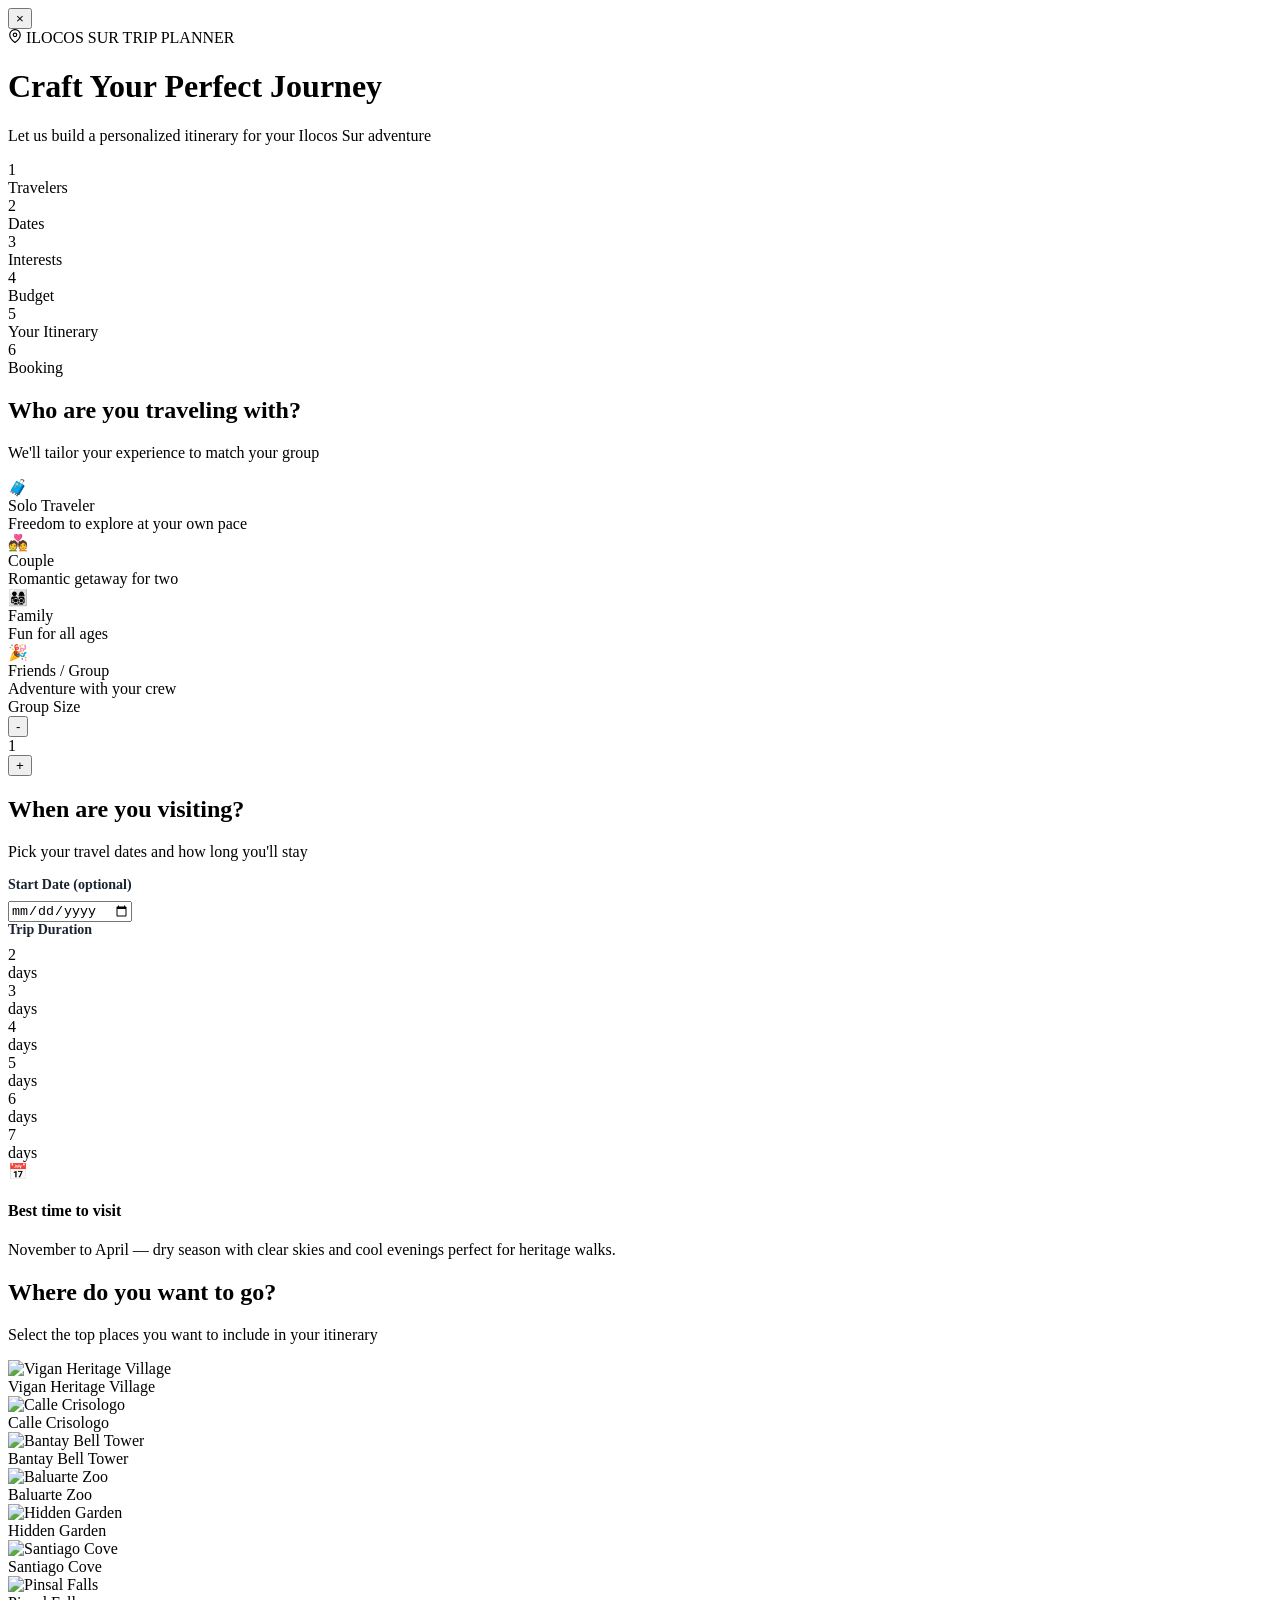
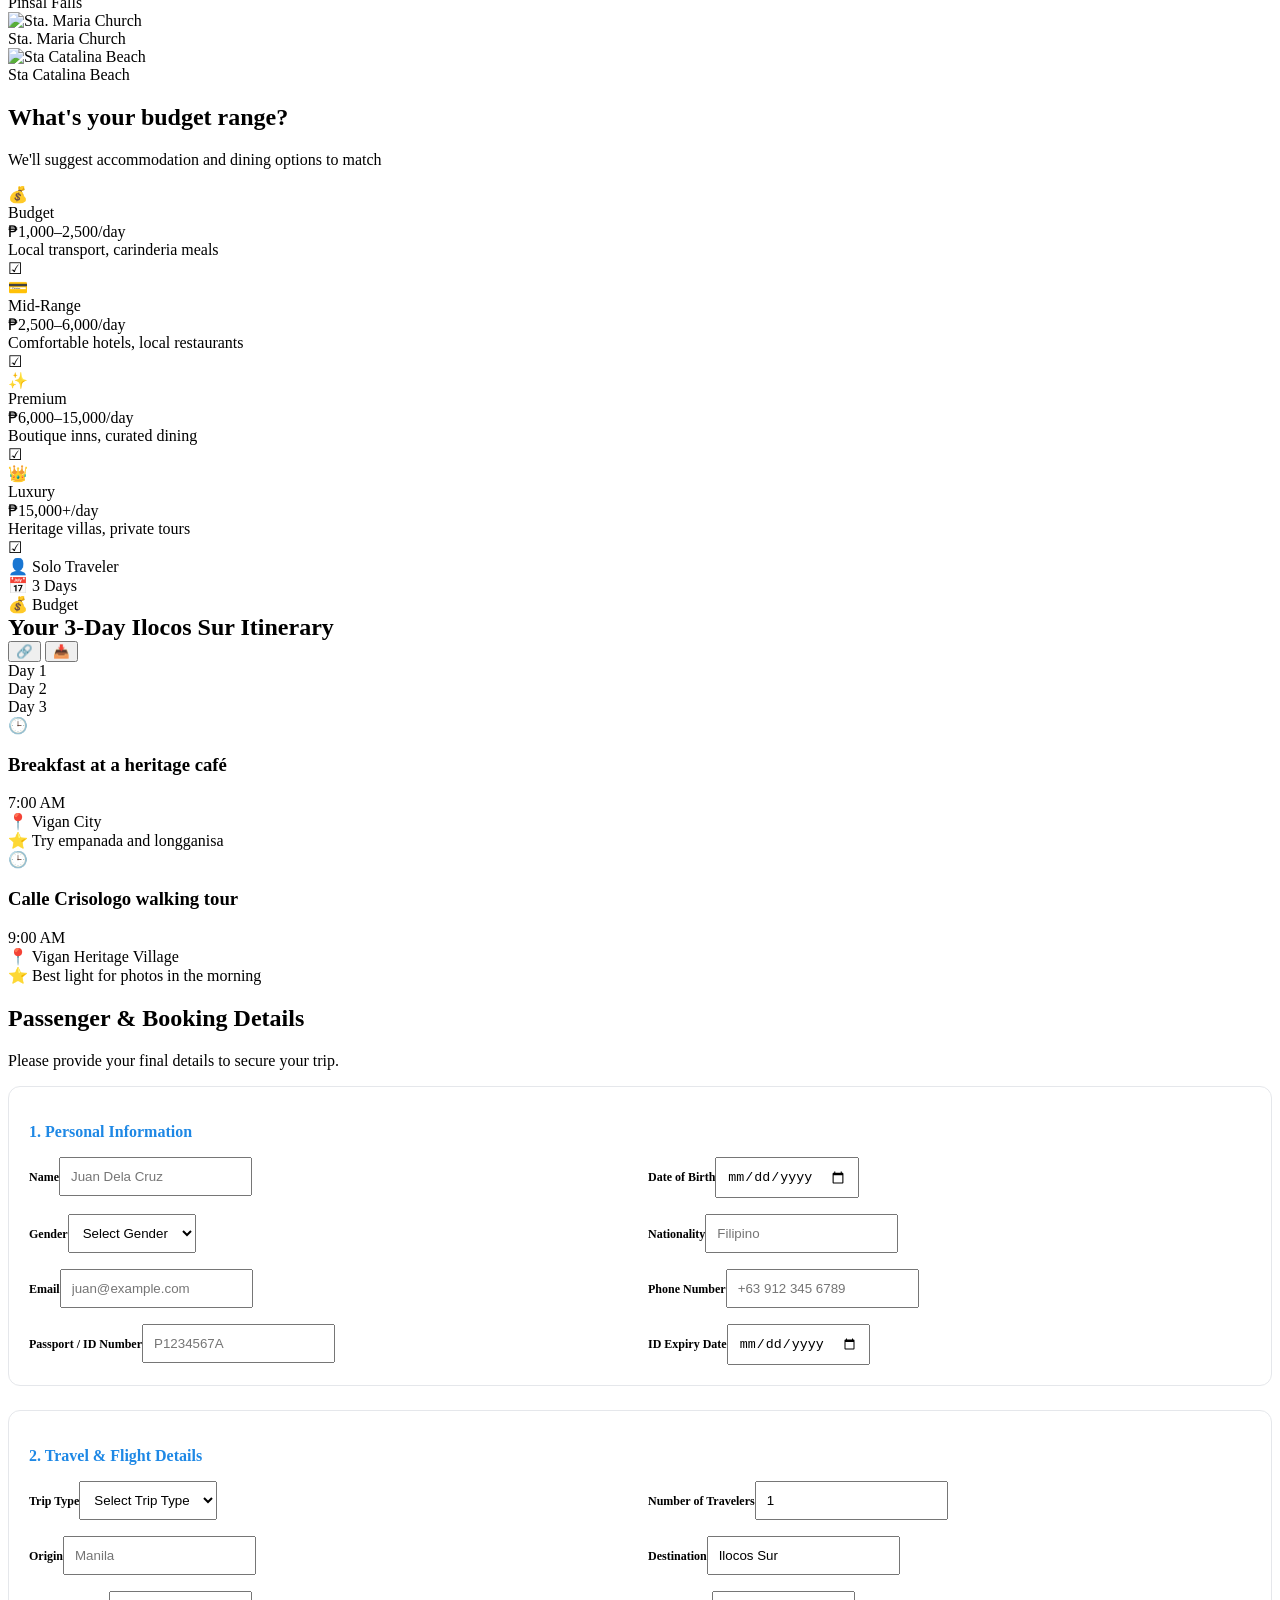
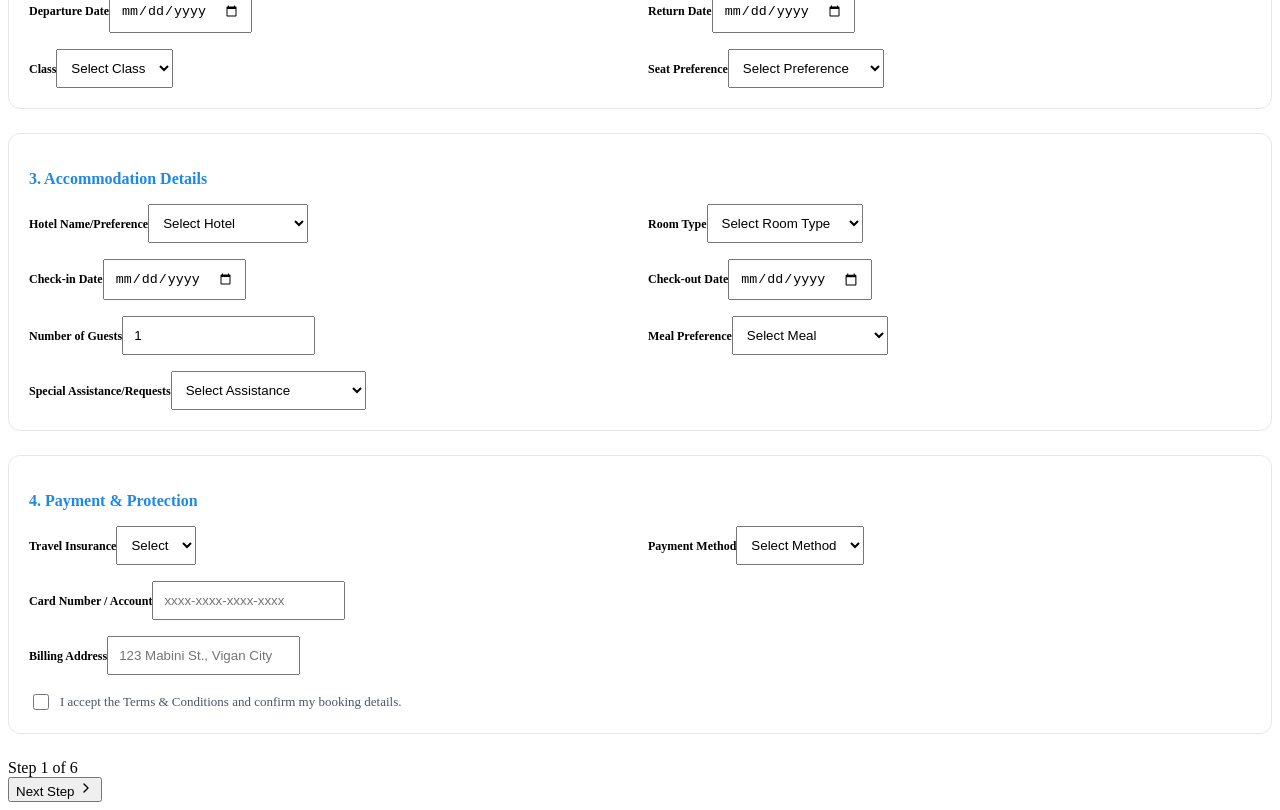
==== Frontend/HTML/registration.html @ b533a6a7 "Migrate from Supabase to local PHP and MySQL backend" ====
<!DOCTYPE html>
<html lang="en">

<head>
    <meta charset="UTF-8">
    <meta name="viewport" content="width=device-width, initial-scale=1.0">
    <title>Ilocos Sur Trip Planner</title>
    <link
        href="https://fonts.googleapis.com/css2?family=Playfair+Display:wght=700;800&family=Poppins:wght=400;500;600;700&display=swap"
        rel="stylesheet">
    <link rel="stylesheet" href="../CSS/styles-registration.css">
</head>

<body>

    <div class="modal-container">
        <div class="modal-header">
            <button class="close-btn" onclick="window.location.href='index.html'">&times;</button>
            <div class="modal-header-bg-circle"></div>

            <div class="header-tag">
                <svg width="14" height="14" viewBox="0 0 24 24" fill="none" stroke="currentColor" stroke-width="2"
                    stroke-linecap="round" stroke-linejoin="round">
                    <path d="M21 10c0 7-9 13-9 13s-9-6-9-13a9 9 0 0 1 18 0z"></path>
                    <circle cx="12" cy="10" r="3"></circle>
                </svg>
                ILOCOS SUR TRIP PLANNER
            </div>
            <h1 class="header-title">Craft Your Perfect Journey</h1>
            <p class="header-subtitle">Let us build a personalized itinerary for your Ilocos Sur adventure</p>

            <div class="progress-wrapper">
                <div class="progress-line-bg"></div>
                <div class="progress-line-fill" id="progress-fill" style="width: 0%;"></div>

                <div class="progress-step active" data-step="1">
                    <div class="step-circle">1</div>
                    <div class="step-label">Travelers</div>
                </div>
                <div class="progress-step" data-step="2">
                    <div class="step-circle">2</div>
                    <div class="step-label">Dates</div>
                </div>
                <div class="progress-step" data-step="3">
                    <div class="step-circle">3</div>
                    <div class="step-label">Interests</div>
                </div>
                <div class="progress-step" data-step="4">
                    <div class="step-circle">4</div>
                    <div class="step-label">Budget</div>
                </div>
                <div class="progress-step" data-step="5">
                    <div class="step-circle">5</div>
                    <div class="step-label">Your Itinerary</div>
                </div>
                <div class="progress-step" data-step="6">
                    <div class="step-circle">6</div>
                    <div class="step-label">Booking</div>
                </div>
            </div>
        </div>

        <div class="modal-body" id="modal-body">

            <div class="step-content active" id="step-1">
                <h2 class="section-heading">Who are you traveling with?</h2>
                <p class="section-subheading">We'll tailor your experience to match your group</p>

                <div class="options-grid" id="traveler-type-grid">
                    <div class="option-card" data-value="Solo">
                        <div class="option-icon">🧳</div>
                        <div class="option-title">Solo Traveler</div>
                        <div class="option-desc">Freedom to explore at your own pace</div>
                    </div>
                    <div class="option-card" data-value="Couple">
                        <div class="option-icon">💑</div>
                        <div class="option-title">Couple</div>
                        <div class="option-desc">Romantic getaway for two</div>
                    </div>
                    <div class="option-card" data-value="Family">
                        <div class="option-icon">👨‍👩‍👧‍👦</div>
                        <div class="option-title">Family</div>
                        <div class="option-desc">Fun for all ages</div>
                    </div>
                    <div class="option-card" data-value="Group">
                        <div class="option-icon">🎉</div>
                        <div class="option-title">Friends / Group</div>
                        <div class="option-desc">Adventure with your crew</div>
                    </div>
                </div>

                <div class="group-size-control">
                    <div class="group-size-label">Group Size</div>
                    <button class="btn-circle btn-minus" id="btn-minus">-</button>
                    <div class="group-size-value" id="group-size-val">1</div>
                    <button class="btn-circle btn-plus" id="btn-plus">+</button>
                </div>
            </div>

            <div class="step-content" id="step-2">
                <h2 class="section-heading">When are you visiting?</h2>
                <p class="section-subheading">Pick your travel dates and how long you'll stay</p>

                <label style="font-weight: 700; color: #1A2332; font-size: 14px; margin-bottom: 8px; display: block;">Start Date (optional)</label>
                <input type="date" class="input-field" id="start-date" placeholder="dd/mm/yyyy">

                <label style="font-weight: 700; color: #1A2332; font-size: 14px; margin-bottom: 8px; display: block;">Trip Duration</label>
                <div class="duration-grid" id="duration-grid">
                    <div class="duration-card" data-value="2">
                        <div class="duration-num">2</div>
                        <div class="duration-text">days</div>
                    </div>
                    <div class="duration-card selected" data-value="3">
                        <div class="duration-num">3</div>
                        <div class="duration-text">days</div>
                    </div>
                    <div class="duration-card" data-value="4">
                        <div class="duration-num">4</div>
                        <div class="duration-text">days</div>
                    </div>
                    <div class="duration-card" data-value="5">
                        <div class="duration-num">5</div>
                        <div class="duration-text">days</div>
                    </div>
                    <div class="duration-card" data-value="6">
                        <div class="duration-num">6</div>
                        <div class="duration-text">days</div>
                    </div>
                    <div class="duration-card" data-value="7">
                        <div class="duration-num">7</div>
                        <div class="duration-text">days</div>
                    </div>
                </div>

                <div class="info-box">
                    <div class="info-box-icon">📅</div>
                    <div class="info-box-content">
                        <h4>Best time to visit</h4>
                        <p>November to April — dry season with clear skies and cool evenings perfect for heritage walks.</p>
                    </div>
                </div>
            </div>

            <div class="step-content" id="step-3">
                <h2 class="section-heading">Where do you want to go?</h2>
                <p class="section-subheading">Select the top places you want to include in your itinerary</p>

                <div class="options-grid" style="grid-template-columns: repeat(3, 1fr);" id="dest-grid">
                    </div>
            </div>

            <div class="step-content" id="step-4">
                <h2 class="section-heading">What's your budget range?</h2>
                <p class="section-subheading">We'll suggest accommodation and dining options to match</p>

                <div class="options-grid" style="grid-template-columns: 1fr 1fr;" id="budget-grid">
                    <div class="option-card budget-card" data-value="Budget">
                        <div class="budget-card-inner">
                            <div class="option-icon">💰</div>
                            <div>
                                <div class="option-title">Budget</div>
                                <div class="budget-amount">₱1,000–2,500/day</div>
                                <div class="option-desc">Local transport, carinderia meals</div>
                            </div>
                        </div>
                        <div class="budget-check">☑</div>
                    </div>
                    <div class="option-card budget-card" data-value="Mid-Range">
                        <div class="budget-card-inner">
                            <div class="option-icon">💳</div>
                            <div>
                                <div class="option-title">Mid-Range</div>
                                <div class="budget-amount">₱2,500–6,000/day</div>
                                <div class="option-desc">Comfortable hotels, local restaurants</div>
                            </div>
                        </div>
                        <div class="budget-check">☑</div>
                    </div>
                    <div class="option-card budget-card" data-value="Premium">
                        <div class="budget-card-inner">
                            <div class="option-icon">✨</div>
                            <div>
                                <div class="option-title">Premium</div>
                                <div class="budget-amount">₱6,000–15,000/day</div>
                                <div class="option-desc">Boutique inns, curated dining</div>
                            </div>
                        </div>
                        <div class="budget-check">☑</div>
                    </div>
                    <div class="option-card budget-card" data-value="Luxury">
                        <div class="budget-card-inner">
                            <div class="option-icon">👑</div>
                            <div>
                                <div class="option-title">Luxury</div>
                                <div class="budget-amount">₱15,000+/day</div>
                                <div class="option-desc">Heritage villas, private tours</div>
                            </div>
                        </div>
                        <div class="budget-check">☑</div>
                    </div>
                </div>
            </div>

            <div class="step-content" id="step-5">
                <div class="itinerary-pills" id="it-pills">
                    <div class="itinerary-pill">👤 Solo Traveler</div>
                    <div class="itinerary-pill">📅 3 Days</div>
                    <div class="itinerary-pill">💰 Budget</div>
                </div>

                <div class="itinerary-header-row">
                    <h2 class="section-heading" id="it-title" style="margin: 0;">Your 3-Day Ilocos Sur Itinerary</h2>
                    <div class="itinerary-actions">
                        <button class="itinerary-action-btn">🔗</button>
                        <button class="itinerary-action-btn" onclick="window.print()">📥</button>
                    </div>
                </div>

                <div class="day-selector" id="day-selector">
                    <div class="day-pill active">Day 1</div>
                    <div class="day-pill">Day 2</div>
                    <div class="day-pill">Day 3</div>
                </div>

                <div class="timeline" id="timeline-container">
                    <div class="timeline-item">
                        <div class="timeline-icon orange">🕒</div>
                        <div class="timeline-content">
                            <div class="timeline-header">
                                <h3 class="timeline-title">Breakfast at a heritage café</h3>
                                <span class="timeline-time">7:00 AM</span>
                            </div>
                            <div class="timeline-location">📍 Vigan City</div>
                            <div class="timeline-tip">⭐ Try empanada and longganisa</div>
                        </div>
                    </div>
                    <div class="timeline-item">
                        <div class="timeline-icon blue">🕒</div>
                        <div class="timeline-content">
                            <div class="timeline-header">
                                <h3 class="timeline-title">Calle Crisologo walking tour</h3>
                                <span class="timeline-time">9:00 AM</span>
                            </div>
                            <div class="timeline-location">📍 Vigan Heritage Village</div>
                            <div class="timeline-tip">⭐ Best light for photos in the morning</div>
                        </div>
                    </div>
                </div>
            </div>

            <div class="step-content" id="step-6">
                <h2 class="section-heading">Passenger & Booking Details</h2>
                <p class="section-subheading">Please provide your final details to secure your trip.</p>

                <form id="booking-form" style="display: flex; flex-direction: column; gap: 24px;">
                    <div style="background: white; padding: 20px; border-radius: 12px; border: 1px solid #E5E7EB;">
                        <h3 style="font-size: 16px; margin-bottom: 16px; color: #1E88E5;">1. Personal Information</h3>
                        <div style="display: grid; grid-template-columns: 1fr 1fr; gap: 16px;">
                            <div><label style="font-size: 12px; font-weight: 600;">Name</label><input type="text"
                                    name="full_name" class="input-field" style="margin-bottom:0; padding: 10px;"
                                    placeholder="Juan Dela Cruz" required></div>
                            <div><label style="font-size: 12px; font-weight: 600;">Date of Birth</label><input
                                    type="date" name="dob" class="input-field" style="margin-bottom:0; padding: 10px;"
                                    required></div>
                            <div><label style="font-size: 12px; font-weight: 600;">Gender</label><select name="gender"
                                    class="input-field" style="margin-bottom:0; padding: 10px;" required>
                                    <option value="">Select Gender</option>
                                    <option>Male</option>
                                    <option>Female</option>
                                    <option>Other</option>
                                </select></div>
                            <div><label style="font-size: 12px; font-weight: 600;">Nationality</label><input type="text"
                                    name="nationality" class="input-field" style="margin-bottom:0; padding: 10px;"
                                    placeholder="Filipino" required></div>
                            <div><label style="font-size: 12px; font-weight: 600;">Email</label><input type="email"
                                    name="email" class="input-field" style="margin-bottom:0; padding: 10px;"
                                    placeholder="juan@example.com" required></div>
                            <div><label style="font-size: 12px; font-weight: 600;">Phone Number</label><input type="tel"
                                    name="phone" class="input-field" style="margin-bottom:0; padding: 10px;"
                                    placeholder="+63 912 345 6789" required></div>
                            <div><label style="font-size: 12px; font-weight: 600;">Passport / ID Number</label><input
                                    type="text" name="passport_number" class="input-field"
                                    style="margin-bottom:0; padding: 10px;" placeholder="P1234567A" required></div>
                            <div><label style="font-size: 12px; font-weight: 600;">ID Expiry Date</label><input
                                    type="date" name="passport_expiry" class="input-field"
                                    style="margin-bottom:0; padding: 10px;" required></div>
                        </div>
                    </div>

                    <div style="background: white; padding: 20px; border-radius: 12px; border: 1px solid #E5E7EB;">
                        <h3 style="font-size: 16px; margin-bottom: 16px; color: #1E88E5;">2. Travel & Flight Details</h3>
                        <div style="display: grid; grid-template-columns: 1fr 1fr; gap: 16px;">
                            <div><label style="font-size: 12px; font-weight: 600;">Trip Type</label><select
                                    name="trip_type" class="input-field" style="margin-bottom:0; padding: 10px;"
                                    required>
                                    <option value="">Select Trip Type</option>
                                    <option>One-way</option>
                                    <option>Round-trip</option>
                                    <option>Multi-city</option>
                                </select></div>
                            <div><label style="font-size: 12px; font-weight: 600;">Number of Travelers</label><input
                                    type="number" name="travelers_count" class="input-field"
                                    style="margin-bottom:0; padding: 10px;" min="1" value="1" required></div>
                            <div><label style="font-size: 12px; font-weight: 600;">Origin</label><input type="text"
                                    name="origin" class="input-field" style="margin-bottom:0; padding: 10px;"
                                    placeholder="Manila" required></div>
                            <div><label style="font-size: 12px; font-weight: 600;">Destination</label><input type="text"
                                    name="destination" class="input-field" style="margin-bottom:0; padding: 10px;"
                                    value="Ilocos Sur" required></div>
                            <div><label style="font-size: 12px; font-weight: 600;">Departure Date</label><input
                                    type="date" name="departure_date" class="input-field"
                                    style="margin-bottom:0; padding: 10px;" required></div>
                            <div><label style="font-size: 12px; font-weight: 600;">Return Date</label><input type="date"
                                    name="return_date" class="input-field" style="margin-bottom:0; padding: 10px;"
                                    required></div>
                            <div><label style="font-size: 12px; font-weight: 600;">Class</label><select
                                    name="flight_class" class="input-field" style="margin-bottom:0; padding: 10px;"
                                    required>
                                    <option value="">Select Class</option>
                                    <option>Economy</option>
                                    <option>Business</option>
                                    <option>First</option>
                                </select></div>
                            <div><label style="font-size: 12px; font-weight: 600;">Seat Preference</label><select
                                    name="seat_preference" class="input-field" style="margin-bottom:0; padding: 10px;"
                                    required>
                                    <option value="">Select Preference</option>
                                    <option>Not Available (N/A)</option>
                                    <option>Window</option>
                                    <option>Aisle</option>
                                    <option>Middle</option>
                                </select></div>
                        </div>
                    </div>

                    <div style="background: white; padding: 20px; border-radius: 12px; border: 1px solid #E5E7EB;">
                        <h3 style="font-size: 16px; margin-bottom: 16px; color: #1E88E5;">3. Accommodation Details</h3>
                        <div style="display: grid; grid-template-columns: 1fr 1fr; gap: 16px;">
                            <div><label style="font-size: 12px; font-weight: 600;">Hotel Name/Preference</label><select
                                    name="hotel_name" class="input-field" style="margin-bottom:0; padding: 10px;"
                                    required>
                                    <option value="">Select Hotel</option>
                                    <option>Not Available (N/A)</option>
                                    <option>Hotel Luna</option>
                                    <option>Paradores de Vigan</option>
                                    <option>Hotel Veneto</option>
                                    <option>Other</option>
                                </select></div>
                            <div><label style="font-size: 12px; font-weight: 600;">Room Type</label><select
                                    name="room_type" class="input-field" style="margin-bottom:0; padding: 10px;"
                                    required>
                                    <option value="">Select Room Type</option>
                                    <option>Not Available (N/A)</option>
                                    <option>Standard</option>
                                    <option>Deluxe</option>
                                    <option>Suite</option>
                                </select></div>
                            <div><label style="font-size: 12px; font-weight: 600;">Check-in Date</label><input
                                    type="date" name="check_in" class="input-field"
                                    style="margin-bottom:0; padding: 10px;" required></div>
                            <div><label style="font-size: 12px; font-weight: 600;">Check-out Date</label><input
                                    type="date" name="check_out" class="input-field"
                                    style="margin-bottom:0; padding: 10px;" required></div>
                            <div><label style="font-size: 12px; font-weight: 600;">Number of Guests</label><input
                                    type="number" name="hotel_guests" class="input-field"
                                    style="margin-bottom:0; padding: 10px;" min="1" value="1" required></div>
                            <div><label style="font-size: 12px; font-weight: 600;">Meal Preference</label><select
                                    name="meal_preference" class="input-field" style="margin-bottom:0; padding: 10px;"
                                    required>
                                    <option value="">Select Meal</option>
                                    <option>Not Available (N/A)</option>
                                    <option>Standard</option>
                                    <option>Vegetarian</option>
                                    <option>Vegan</option>
                                    <option>Halal</option>
                                </select></div>
                        </div>
                        <div style="margin-top: 16px;"><label style="font-size: 12px; font-weight: 600;">Special
                                Assistance/Requests</label><select name="special_requests" class="input-field"
                                style="margin-bottom:0; padding: 10px;" required>
                                <option value="">Select Assistance</option>
                                <option>Not Available (N/A)</option>
                                <option>Wheelchair Access</option>
                                <option>Hearing Impaired Support</option>
                                <option>Visually Impaired Support</option>
                            </select></div>
                    </div>

                    <div style="background: white; padding: 20px; border-radius: 12px; border: 1px solid #E5E7EB;">
                        <h3 style="font-size: 16px; margin-bottom: 16px; color: #1E88E5;">4. Payment & Protection</h3>
                        <div style="display: grid; grid-template-columns: 1fr 1fr; gap: 16px;">
                            <div><label style="font-size: 12px; font-weight: 600;">Travel Insurance</label><select
                                    name="travel_insurance" class="input-field" style="margin-bottom:0; padding: 10px;"
                                    required>
                                    <option value="">Select</option>
                                    <option>Yes</option>
                                    <option>No</option>
                                </select></div>
                            <div><label style="font-size: 12px; font-weight: 600;">Payment Method</label><select
                                    name="payment_method" class="input-field" style="margin-bottom:0; padding: 10px;"
                                    required>
                                    <option value="">Select Method</option>
                                    <option>Credit Card</option>
                                    <option>Debit Card</option>
                                    <option>GCash</option>
                                </select></div>
                            <div style="grid-column: span 2;"><label style="font-size: 12px; font-weight: 600;">Card
                                    Number / Account</label><input type="text" name="card_number" class="input-field"
                                    style="margin-bottom:0; padding: 10px;" placeholder="xxxx-xxxx-xxxx-xxxx" required></div>
                            <div style="grid-column: span 2;"><label style="font-size: 12px; font-weight: 600;">Billing
                                    Address</label><input type="text" name="billing_address" class="input-field"
                                    style="margin-bottom:0; padding: 10px;" placeholder="123 Mabini St., Vigan City"
                                    required></div>
                        </div>
                        <div style="margin-top: 16px; display: flex; align-items: center; gap: 8px;">
                            <input type="checkbox" name="terms_accepted" id="terms" required
                                style="width: 16px; height: 16px;">
                            <label for="terms" style="font-size: 13px; color: #4B5563;">I accept the Terms & Conditions
                                and confirm my booking details.</label>
                        </div>
                    </div>
                </form>
            </div>

        </div>

        <div class="modal-footer">
            <div class="footer-left">
                <button class="btn-back" id="btn-prev" style="visibility: hidden;">
                    <svg width="16" height="16" viewBox="0 0 24 24" fill="none" stroke="currentColor" stroke-width="2"
                        stroke-linecap="round" stroke-linejoin="round">
                        <path d="M15 18l-6-6 6-6" />
                    </svg> Back
                </button>
            </div>

            <div class="step-indicator" id="step-indicator">Step 1 of 5</div>

            <div id="footer-actions">
                <button class="btn-action" id="btn-next">
                    Next Step <svg width="16" height="16" viewBox="0 0 24 24" fill="none" stroke="currentColor"
                        stroke-width="2" stroke-linecap="round" stroke-linejoin="round">
                        <path d="M9 18l6-6-6-6" />
                    </svg>
                </button>
            </div>
        </div>
    </div>

    <div id="success-modal"
        style="display: none; position: fixed; inset: 0; background: rgba(0,0,0,0.6); z-index: 999999; justify-content: center; align-items: center; opacity: 0; transition: opacity 0.3s;">
        <div
            style="background: white; padding: 40px; border-radius: 20px; text-align: center; max-width: 400px; box-shadow: 0 0 40px rgba(255, 143, 0, 0.4), 0 10px 30px rgba(0,0,0,0.3);">
            <div style="font-size: 60px; margin-bottom: 20px;">🎒</div>
            <h2 style="font-family: 'Playfair Display', serif; color: #1A2332; margin-bottom: 12px;">Thank you for
                booking a trip!</h2>
            <p style="color: #6B7280; font-size: 15px; margin-bottom: 30px;">Your personalized itinerary has been saved.
                See you there!</p>
            <button class="btn-action"
                style="width: 100%; justify-content: center; box-shadow: 0 0 15px rgba(255, 143, 0, 0.6), 0 4px 6px rgba(255, 143, 0, 0.3);"
                onclick="window.location.href='index.html'">Return to Home</button>
        </div>
    </div>

    <script>
        // State
        const formData = {
            travelerType: '',
            groupSize: 1,
            startDate: '',
            duration: '3',
            destinations: [],
            budget: ''
        };

        const places = [
            { id: 'Vigan Heritage Village', img: '../Assets/vigan-heritage-village.png' },
            { id: 'Calle Crisologo', img: '../Assets/calle-crisologo.png' },
            { id: 'Bantay Bell Tower', img: '../Assets/bantay -church.jpg' },
            { id: 'Baluarte Zoo', img: '../Assets/Baluarte-Zoo.jpg' },
            { id: 'Hidden Garden', img: '../Assets/Hidden-Garden-Restaurant-Vigan.jpg' },
            { id: 'Santiago Cove', img: '../Assets/santiago-cove.jpg' },
            { id: 'Pinsal Falls', img: '../Assets/pinsal-falls.jpg' },
            { id: 'Sta. Maria Church', img: '../Assets/sta-maria-church.jpg' },
            { id: 'Sta Catalina Beach', img: '../Assets/sta-catalina-beach.png' }
        ];

        // Populate Places
        const destGrid = document.getElementById('dest-grid');
        places.forEach(place => {
            const el = document.createElement('div');
            el.className = 'dest-card';
            el.dataset.value = place.id;
            el.innerHTML = `
                <img src="${place.img}" alt="${place.id}">
                <div class="dest-card-title">${place.id}</div>
            `;
            destGrid.appendChild(el);
        });

        // Navigation Logic
        let currentStep = 1;
        const totalSteps = 6;

        const updateUI = () => {
            document.querySelectorAll('.step-content').forEach((el, index) => {
                el.classList.toggle('active', index + 1 === currentStep);
            });

            document.querySelectorAll('.progress-step').forEach((el, index) => {
                const stepNum = index + 1;
                el.classList.toggle('active', stepNum === currentStep);
                el.classList.toggle('completed', stepNum < currentStep);

                const circle = el.querySelector('.step-circle');
                if (stepNum < currentStep) {
                    circle.innerHTML = '✓';
                } else {
                    circle.innerHTML = stepNum;
                }
            });

            const fillWidth = ((currentStep - 1) / (totalSteps - 1)) * 100;
            document.getElementById('progress-fill').style.width = `calc(${fillWidth}% - 40px)`;

            document.getElementById('btn-prev').style.visibility = currentStep === 1 ? 'hidden' : 'visible';

            const actionsContainer = document.getElementById('footer-actions');

            if (currentStep === 4) {
                document.getElementById('step-indicator').textContent = `Step 4 of 6`;
                actionsContainer.innerHTML = `
                    <button class="btn-action green" id="btn-generate">
                        ✨ Generate Itinerary <svg width="16" height="16" viewBox="0 0 24 24" fill="none" stroke="currentColor" stroke-width="2" stroke-linecap="round" stroke-linejoin="round"><path d="M9 18l6-6-6-6"/></svg>
                    </button>
                `;
                document.getElementById('btn-generate').addEventListener('click', generateItinerary);
            } else if (currentStep === 5) {
                document.getElementById('step-indicator').textContent = `Step 5 of 6`;
                actionsContainer.innerHTML = `
                    <button class="btn-action btn-outline" style="margin-right: 12px; color: #1A2332; display: inline-flex;" id="btn-start-over">Start Over</button>
                    <button class="btn-action" style="display: inline-flex;" id="btn-book">Continue to Booking ➜</button>
                `;
                document.getElementById('btn-start-over').addEventListener('click', () => {
                    currentStep = 1;
                    document.getElementById('step-indicator').style.display = 'block';
                    updateUI();
                });
                document.getElementById('btn-book').addEventListener('click', () => {
                    currentStep = 6;
                    updateUI();
                });
            } else if (currentStep === 6) {
                document.getElementById('step-indicator').style.display = 'none';
                actionsContainer.innerHTML = `
                    <button type="submit" form="booking-form" class="btn-action green" style="display: inline-flex; width: 100%; justify-content: center;" id="btn-confirm-book">Confirm Booking & Pay ✨</button>
                `;
            } else {
                document.getElementById('step-indicator').textContent = `Step ${currentStep} of 6`;
                document.getElementById('step-indicator').style.display = 'block';
                actionsContainer.innerHTML = `
                    <button class="btn-action" id="btn-next">
                        Next Step <svg width="16" height="16" viewBox="0 0 24 24" fill="none" stroke="currentColor" stroke-width="2" stroke-linecap="round" stroke-linejoin="round"><path d="M9 18l6-6-6-6"/></svg>
                    </button>
                `;
                document.getElementById('btn-next').addEventListener('click', () => {
                    if (currentStep < totalSteps) currentStep++;
                    updateUI();
                });
            }

            document.getElementById('modal-body').scrollTop = 0;
        };

        document.getElementById('btn-prev').addEventListener('click', () => {
            if (currentStep > 1) currentStep--;
            updateUI();
        });

        const setupSingleSelect = (gridId, dataKey) => {
            const grid = document.getElementById(gridId);
            grid.addEventListener('click', (e) => {
                const card = e.target.closest('.option-card') || e.target.closest('.duration-card');
                if (!card) return;

                Array.from(grid.children).forEach(c => c.classList.remove('selected'));
                card.classList.add('selected');
                formData[dataKey] = card.dataset.value;
            });
        };

        const setupMultiSelect = (gridId, dataKey) => {
            const grid = document.getElementById(gridId);
            grid.addEventListener('click', (e) => {
                const card = e.target.closest('.dest-card');
                if (!card) return;

                card.classList.toggle('selected');
                const val = card.dataset.value;
                if (card.classList.contains('selected')) {
                    formData[dataKey].push(val);
                } else {
                    formData[dataKey] = formData[dataKey].filter(item => item !== val);
                }
            });
        };

        setupSingleSelect('traveler-type-grid', 'travelerType');
        setupSingleSelect('duration-grid', 'duration');
        setupSingleSelect('budget-grid', 'budget');
        setupMultiSelect('dest-grid', 'destinations');

        const valEl = document.getElementById('group-size-val');
        document.getElementById('btn-minus').addEventListener('click', () => {
            if (formData.groupSize > 1) {
                formData.groupSize--;
                valEl.textContent = formData.groupSize;
            }
        });
        document.getElementById('btn-plus').addEventListener('click', () => {
            formData.groupSize++;
            valEl.textContent = formData.groupSize;
        });

        document.getElementById('start-date').addEventListener('change', (e) => formData.startDate = e.target.value);

        async function generateItinerary() {
            currentStep = 5;
            updateUI();

            const typeLabel = formData.travelerType || "Explorer";
            const dur = formData.duration || 3;
            const bud = formData.budget || "Standard";

            document.getElementById('it-pills').innerHTML = `
                <div class="itinerary-pill">👤 ${typeLabel}</div>
                <div class="itinerary-pill">📅 ${dur} Days</div>
                <div class="itinerary-pill">💰 ${bud}</div>
            `;
            document.getElementById('it-title').textContent = `Your ${dur}-Day Ilocos Sur Itinerary`;

            let daysHtml = '';
            for (let i = 1; i <= dur; i++) {
                daysHtml += `<div class="day-pill ${i === 1 ? 'active' : ''}">${i === 1 ? 'Day 1' : 'Day ' + i}</div>`;
            }
            document.getElementById('day-selector').innerHTML = daysHtml;
        }

        // Form Submission Logic
        document.getElementById('booking-form').addEventListener('submit', async (e) => {
            e.preventDefault(); // Prevent default page reload
            const submitBtn = document.getElementById('btn-confirm-book');
            submitBtn.innerHTML = 'Processing...';

            try {
                // 1. Extract all form data securely into a JSON object
                const form = e.target;
                const data = new FormData(form);
                const payload = Object.fromEntries(data.entries());

                // 2. Include the initial planner states (Step 1-4)
                payload.planner_travelerType = formData.travelerType;
                payload.planner_groupSize = formData.groupSize;
                payload.planner_duration = formData.duration;
                payload.planner_destinations = JSON.stringify(formData.destinations); // Convert destinations array to string

                // 3. Send POST Request to your local PHP Backend
                const response = await fetch('backend/booking_handler.php', {
                    method: 'POST',
                    headers: {
                        'Content-Type': 'application/json'
                    },
                    body: JSON.stringify(payload)
                });

                // Attempt to parse response text
                const resultText = await response.text();
                let result;
                
                try {
                    result = JSON.parse(resultText);
                } catch (parseError) {
                    console.error("Server raw response:", resultText);
                    throw new Error("The server sent back an invalid response. See console log.");
                }

                if (!response.ok || result.status !== 'success') {
                    throw new Error(result.message || 'Failed to save booking.');
                }

                // 4. Simulate short delay for premium feel
                await new Promise(resolve => setTimeout(resolve, 800));

                // 5. Show Success Modal
                const successModal = document.getElementById('success-modal');
                successModal.style.display = 'flex';
                setTimeout(() => successModal.style.opacity = '1', 10);
            } catch (error) {
                console.error("Booking error:", error);
                alert('Booking failed: ' + error.message);
            } finally {
                submitBtn.innerHTML = 'Confirm Booking & Pay ✨';
            }
        });

        // Initialize UI
        updateUI();
    </script>
</body>

</html>
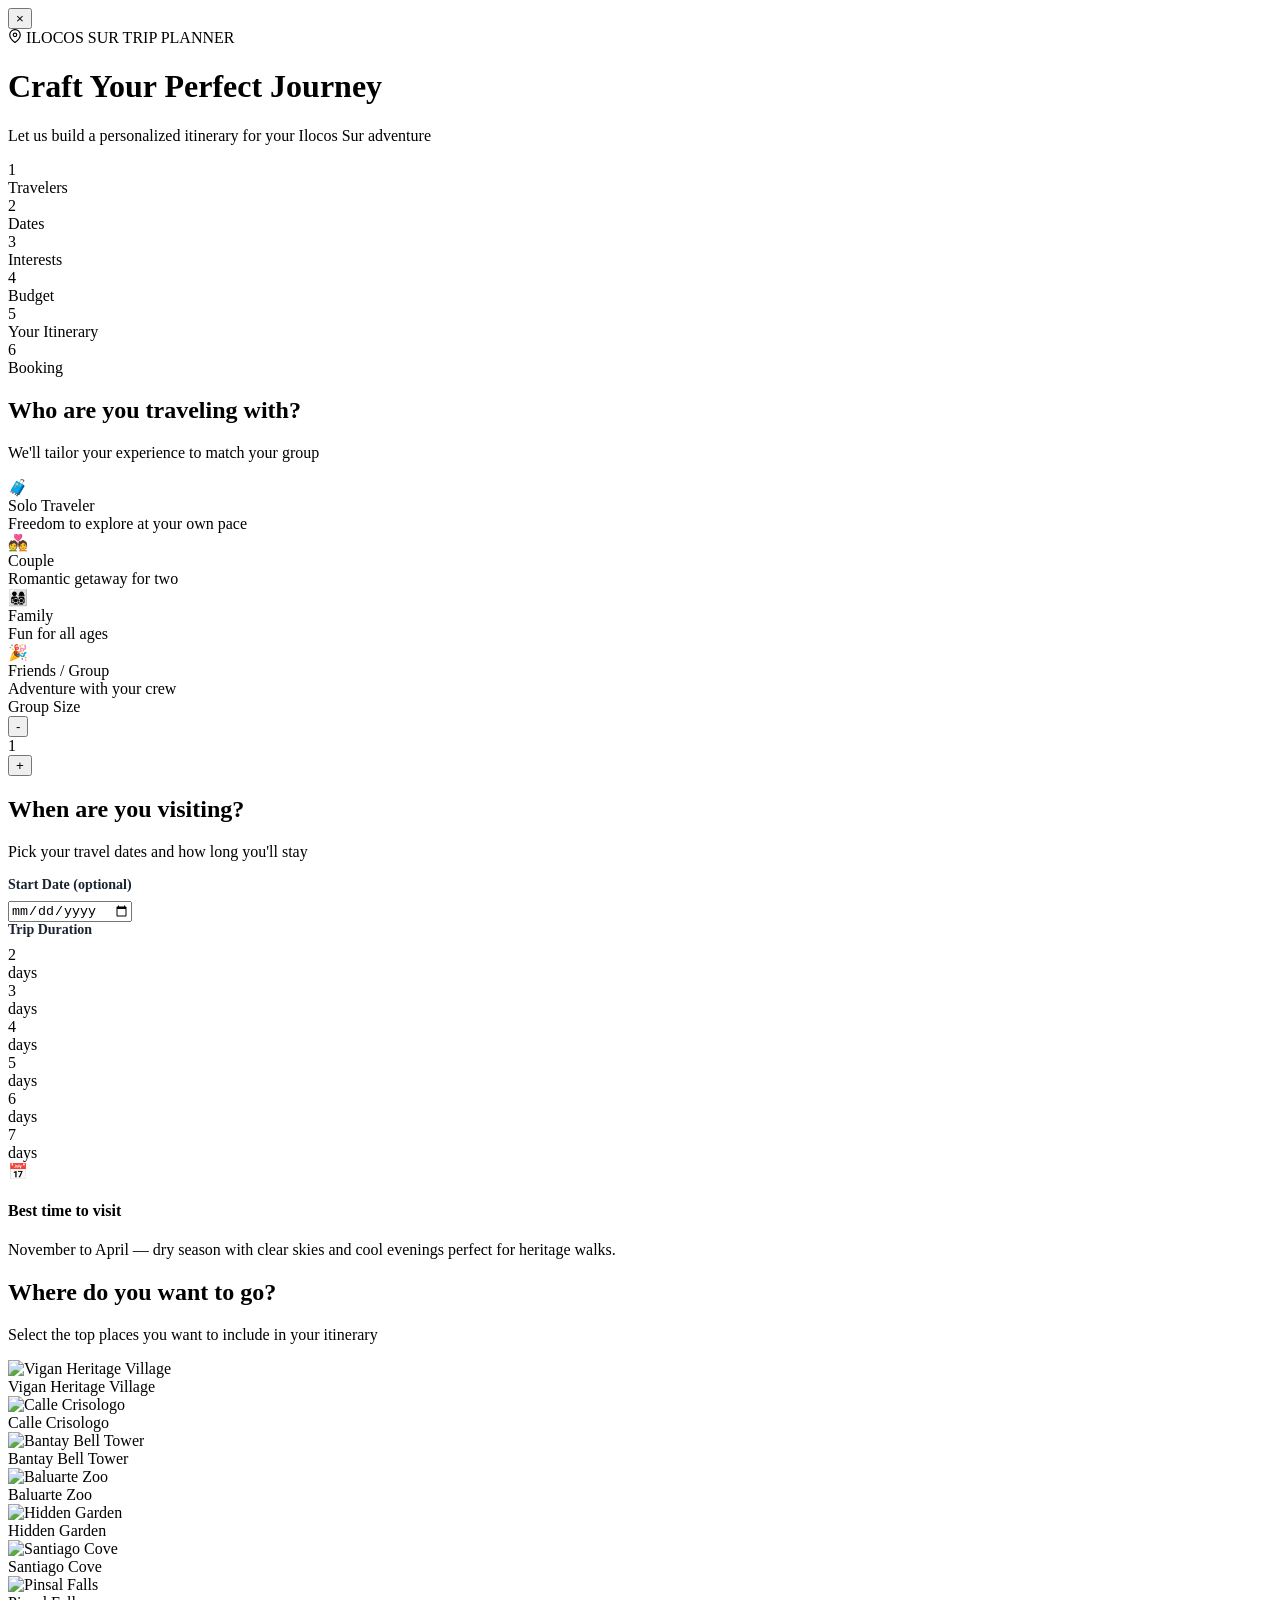
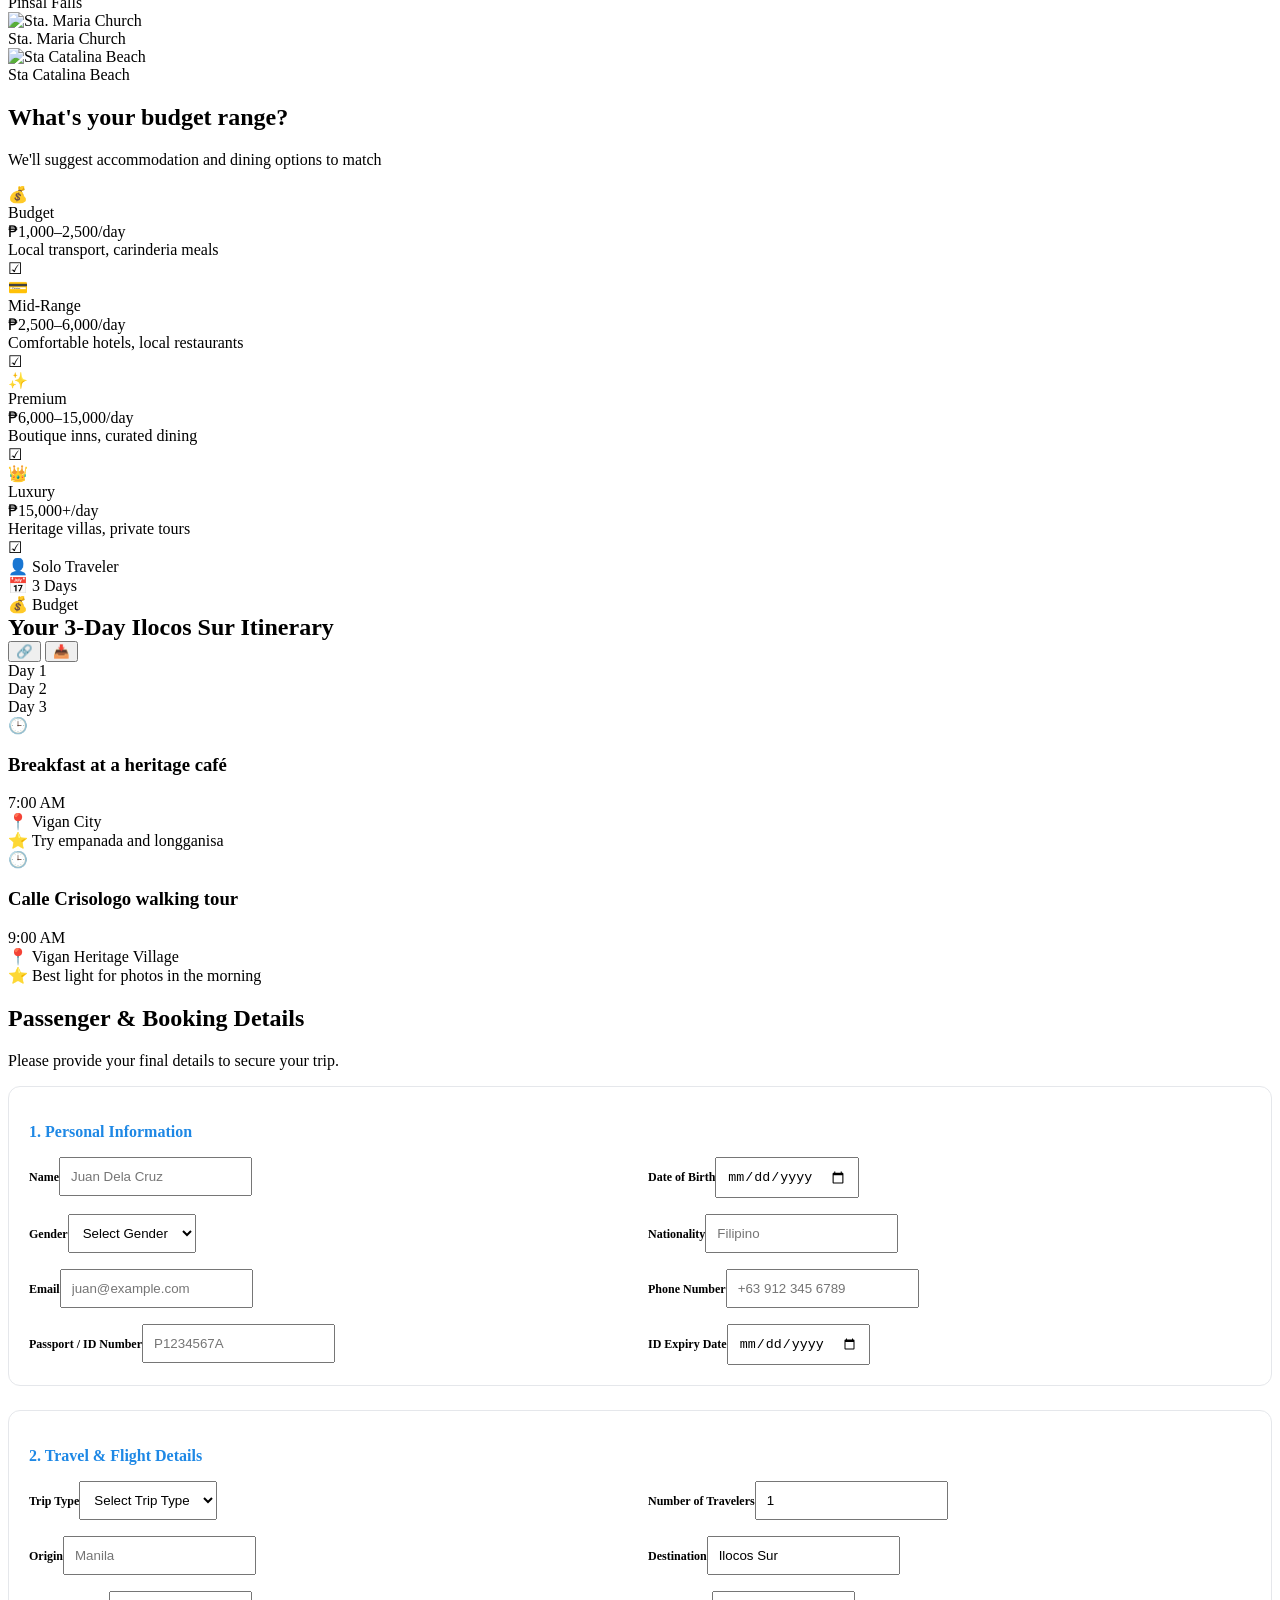
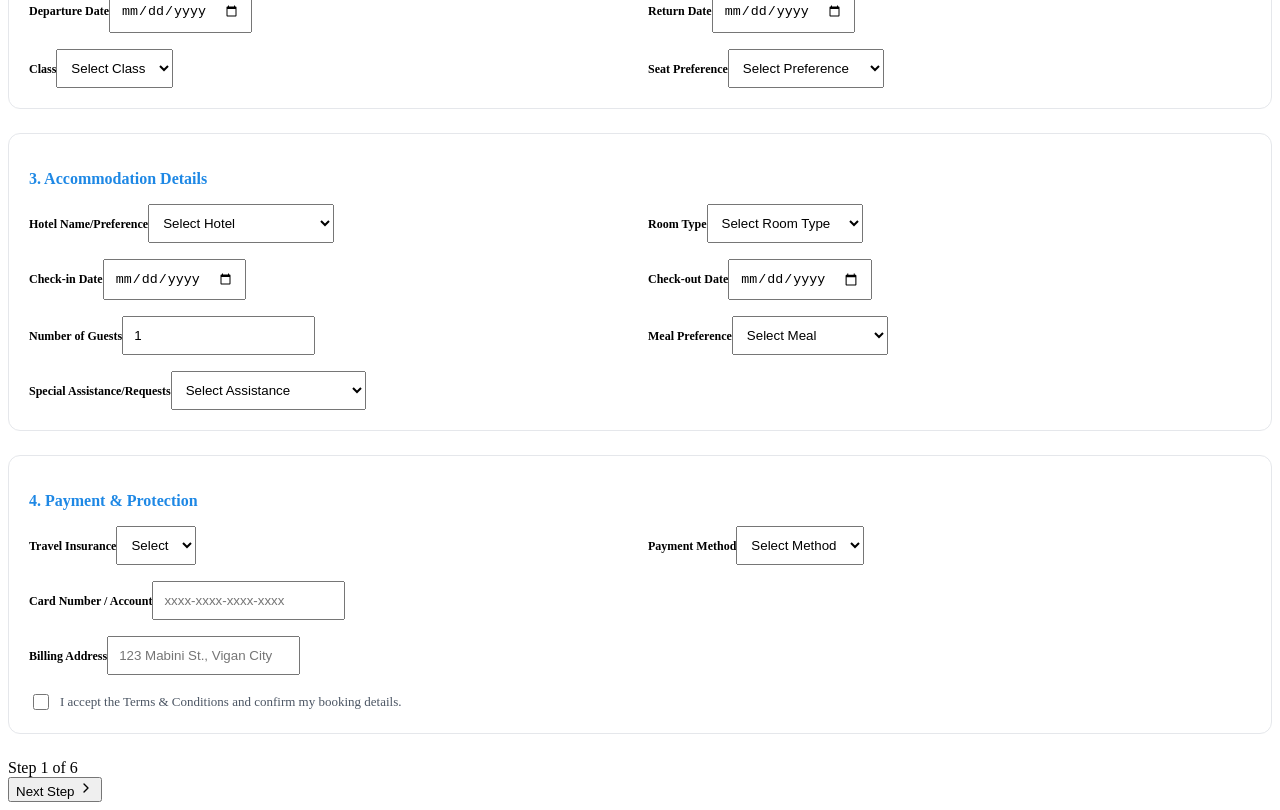
==== commit 0d9753d6: "Edited  styles.css, index.html, and registration.html" ====
--- a/Frontend/HTML/registration.html
+++ b/Frontend/HTML/registration.html
@@ -341,9 +341,11 @@
                                     required>
                                     <option value="">Select Hotel</option>
                                     <option>Not Available (N/A)</option>
-                                    <option>Hotel Luna</option>
-                                    <option>Paradores de Vigan</option>
-                                    <option>Hotel Veneto</option>
+                                    <option>Airport View Hotel Vigan</option>
+                                    <option>Vigan Plaza Hotel</option>
+                                    <option>NSCC Casa De Vigan</option>
+                                    <option>Hotel Mercante</option>
+                                    <option>Vigan Traversa Hotel</option>
                                     <option>Other</option>
                                 </select></div>
                             <div><label style="font-size: 12px; font-weight: 600;">Room Type</label><select
